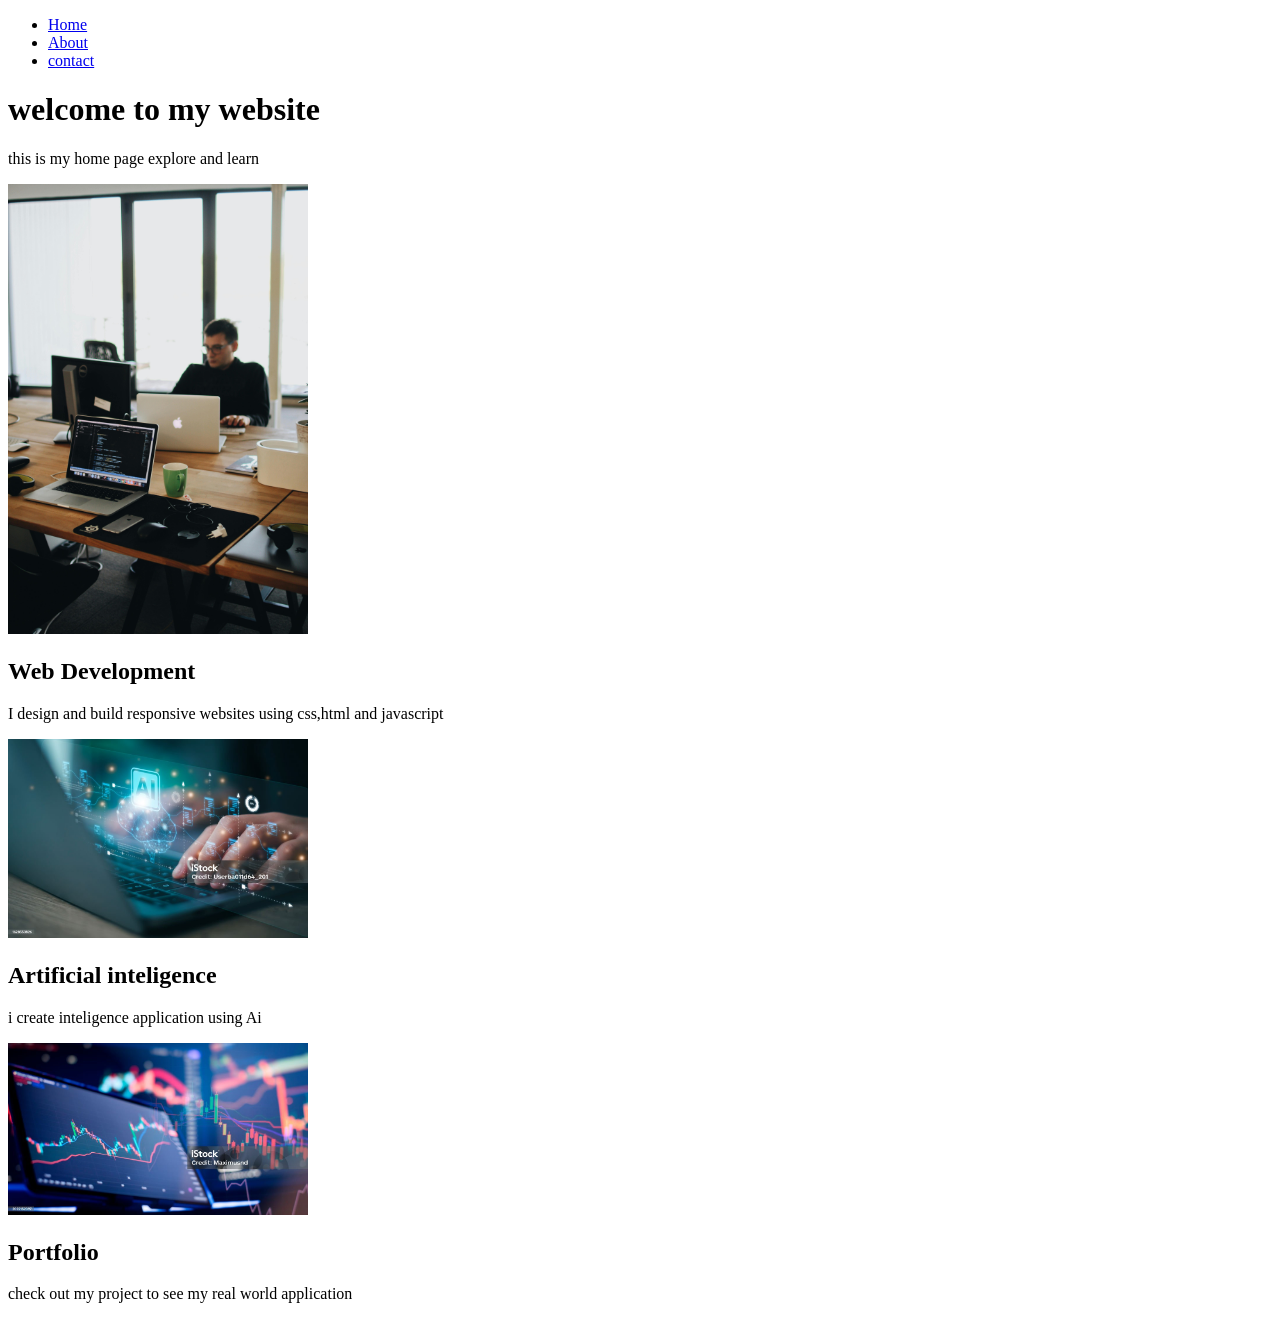
==== index.html @ bfad5715 "This is my first web design" ====
<!DOCTYPE html>
<html lang="en">

<head>
    <meta charset="UTF-8">
    <meta name="viewport" content="width=device-width, initial-scale=1.0">
    <title>victor kidiga | Home</title>

</head>

<body>
    <nav>
        <ul>
            <li>
                <a href="index.html">Home</a>
            </li>
            <li>
                <a href="about.html">About</a>
            </li>
            <li>
                <a href="contact.html">contact</a>
            </li>
        </ul>
    </nav>
    <h1>welcome to my website</h1>
    <p>this is my home page explore and learn</p>
    <section class="features">
        <div class="card">
            <img src="pexels-djordje-petrovic-590080-2102416.jpg"width="300px" alt="web Development">
            <h2>Web Development</h2>
            <p>I design and build responsive websites using css,html and javascript</p>
        </div>
        <div class="card">
                        <img src="istockphoto-1628553826-1024x1024.jpg"width="300px" alt="Artificial inteligence">
            <h2>Artificial inteligence</h2>
            <p>i create inteligence application using Ai</p>
        </div>
        <div class="card">
            <img src="istockphoto-2022152397-1024x1024.jpg" width="300px" alt="Portfolio">
            <h2>Portfolio</h2>
            <p>check out my project to see my real world application</p>
        </div>
    </section>



</body>

</html>
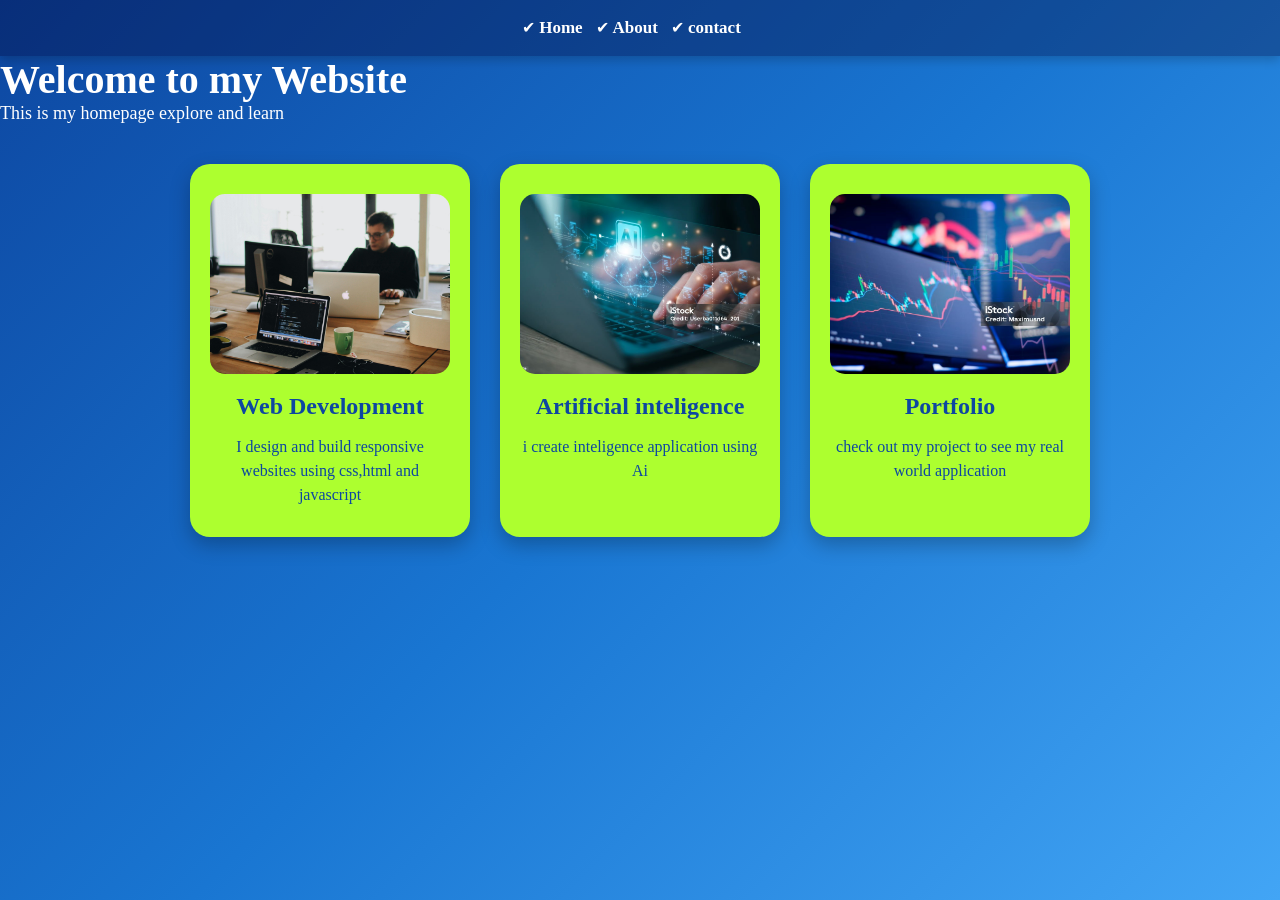
==== commit 846218b6: "added two images and updated the file" ====
--- a/index.html
+++ b/index.html
@@ -5,6 +5,7 @@
     <meta charset="UTF-8">
     <meta name="viewport" content="width=device-width, initial-scale=1.0">
     <title>victor kidiga | Home</title>
+    <link rel="stylesheet" href="./style.css">
 
 </head>
 
@@ -22,21 +23,21 @@
             </li>
         </ul>
     </nav>
-    <h1>welcome to my website</h1>
-    <p>this is my home page explore and learn</p>
+    <h1 class="text-xlarge">Welcome to my Website</h1>
+<p class="text-medium">This is my homepage explore and learn</p>
     <section class="features">
         <div class="card">
-            <img src="pexels-djordje-petrovic-590080-2102416.jpg"width="300px" alt="web Development">
+            <img src="pexels-djordje-petrovic-590080-2102416.jpg"alt="web Development">
             <h2>Web Development</h2>
             <p>I design and build responsive websites using css,html and javascript</p>
         </div>
         <div class="card">
-                        <img src="istockphoto-1628553826-1024x1024.jpg"width="300px" alt="Artificial inteligence">
+                        <img src="istockphoto-1628553826-1024x1024.jpg" alt="Artificial inteligence">
             <h2>Artificial inteligence</h2>
             <p>i create inteligence application using Ai</p>
         </div>
         <div class="card">
-            <img src="istockphoto-2022152397-1024x1024.jpg" width="300px" alt="Portfolio">
+            <img src="istockphoto-2022152397-1024x1024.jpg"  alt="Portfolio">
             <h2>Portfolio</h2>
             <p>check out my project to see my real world application</p>
         </div>
--- a/style.css
+++ b/style.css
@@ -0,0 +1,207 @@
+* {
+  margin: 0;
+  padding: 0;
+  box-sizing: border-box;
+}
+
+
+body {
+  font-family: "Times New Roman", Times, serif;
+  background: linear-gradient(135deg, #0d47a1, #1976d2, #42a5f5);
+  color: white;
+  min-height: 100vh;
+}
+
+
+nav {
+  background-color: rgba(0, 0, 50, 0.35);
+  padding: 18px 40px;
+  box-shadow: 0 4px 10px rgba(0, 0, 0, 0.2);
+}
+
+nav ul {
+  list-style-type: "✔ ";
+  display: flex;
+  justify-content: center;
+  gap: 30px;
+}
+
+nav ul li a {
+  text-decoration: none;
+  color: white;
+  font-weight: bold;
+  font-size: 17px;
+  transition: 0.3s;
+}
+
+nav ul li a:hover {
+  color: #cce7ff;
+  border-bottom: 2px solid white;
+  padding-bottom: 4px;
+}
+
+
+header {
+  text-align: center;
+  padding: 80px 20px 50px;
+}
+
+header h1 {
+  font-size: 3rem;
+  margin-bottom: 15px;
+}
+
+header p {
+  font-size: 1.2rem;
+  max-width: 700px;
+  margin: 0 auto;
+  line-height: 1.6;
+}
+
+
+.features {
+  display: flex;
+  justify-content: center;
+  gap: 30px;
+  flex-wrap: wrap;
+  padding: 40px;
+}
+
+.card {
+  background: greenyellow;
+  color: #0d47a1;
+  border-radius: 20px;
+  padding: 30px 20px;
+  width: 280px;
+  text-align: center;
+  box-shadow: 0 8px 20px rgba(0, 0, 0, 0.25);
+  transition: transform 0.3s, box-shadow 0.3s;
+}
+
+.card h2 {
+  margin-bottom: 15px;
+  font-size: 1.5rem;
+}
+
+.card p {
+  font-size: 1rem;
+  line-height: 1.5;
+}
+
+.card img {
+  width: 100%;
+  height: 180px;
+  object-fit: cover;
+  border-radius: 15px;
+  margin-bottom: 15px;
+}
+
+.card:hover {
+  transform: translateY(-8px);
+  box-shadow: 0 12px 24px rgba(0, 0, 0, 0.3);
+}
+
+
+.about,
+.contact {
+  max-width: 900px;
+  margin: 50px auto;
+  background: greenyellow;
+  color: #0d47a1;
+  padding: 40px;
+  border-radius: 25px;
+  box-shadow: 0 8px 20px rgba(0, 0, 0, 0.25);
+}
+
+.about h1,
+.contact h1 {
+  margin-bottom: 20px;
+  font-size: 2.2rem;
+  text-align: center;
+}
+
+.about p,
+.contact p,
+.contact li {
+  font-size: 1.05rem;
+  line-height: 1.8;
+}
+.contact ul {
+  margin-top: 15px;
+  padding-left: 20px;
+}
+
+.contact a {
+  color: #1565c0;
+  text-decoration: none;
+  font-weight: bold;
+}
+
+.contact a:hover {
+  text-decoration: underline;
+}
+.ContactMethod{
+  max-width: 900px;
+  margin: 50px auto;
+  background: greenyellow;
+  color: #0d47a1;
+  padding: 40px;
+  border-radius: 25px;
+  box-shadow: 0 8px 20px rgba(0, 0, 0, 0.25);
+}
+.profile-img {
+  width: 300px;
+  height: 300px;
+  border-radius: 50%;
+  object-fit: cover;
+  display: block;
+  margin: 20px auto;
+  border: 4px solid white;
+}
+
+
+.text-small {
+  font-size: 14px;
+}
+
+.text-medium {
+  font-size: 18px;
+}
+
+.text-large {
+  font-size: 26px;
+}
+
+.text-xlarge {
+  font-size: 40px;
+}
+
+
+@media (max-width: 768px) {
+
+  header h1 {
+    font-size: 2.2rem;
+  }
+
+  .features {
+    flex-direction: column;
+    align-items: center;
+  }
+
+  .card {
+    width: 90%;
+  }
+
+  nav ul {
+    flex-direction: column;
+    align-items: center;
+    gap: 15px;
+  }
+
+  .about,
+  .contact {
+    width: 90%;
+    padding: 25px;
+  }
+
+}
